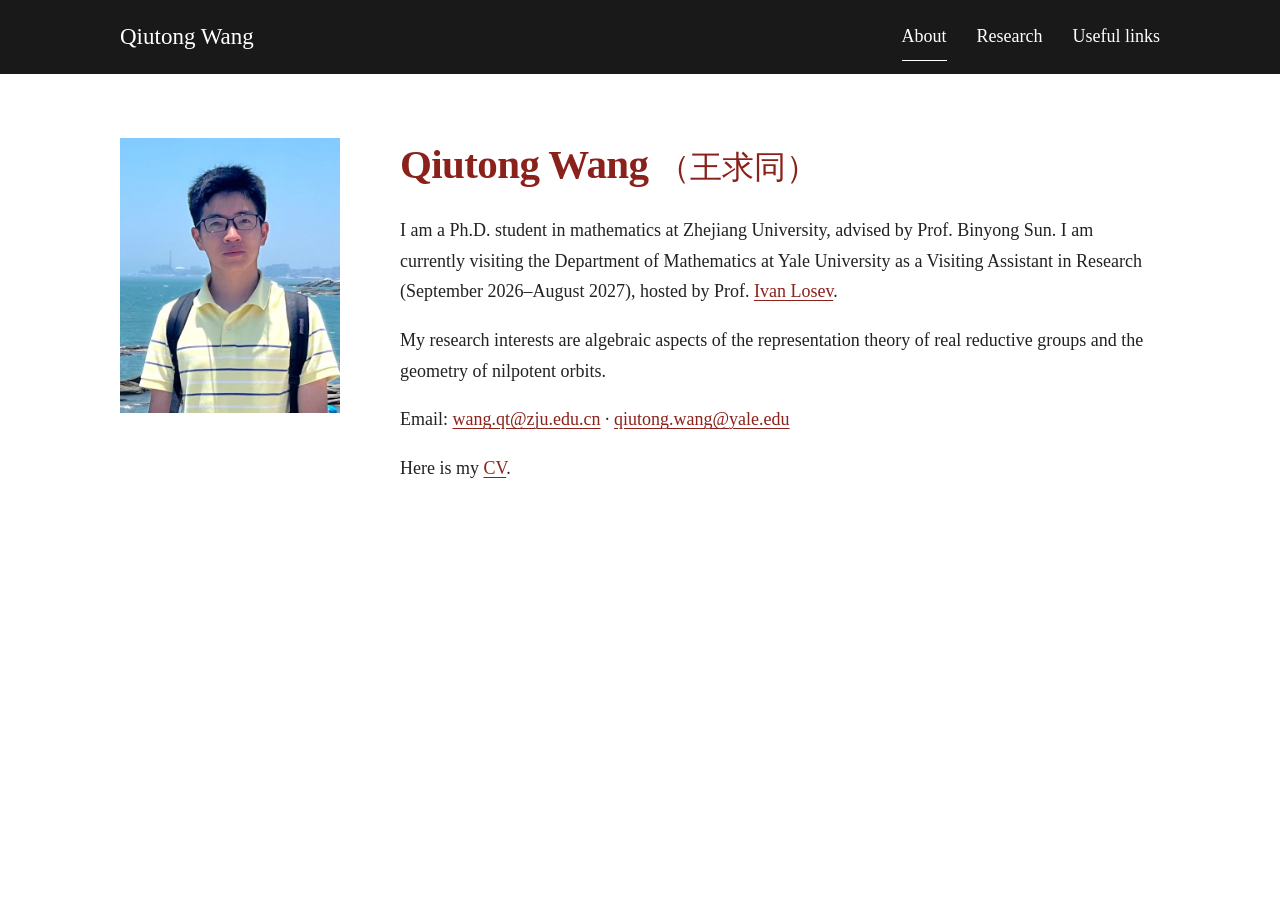
==== index.html @ e622a45d "Remove custom tab logo" ====
<!DOCTYPE html>
<html lang="en">
<head>
  <meta charset="utf-8">
  <meta name="viewport" content="width=device-width, initial-scale=1">
  <meta name="theme-color" content="#191919">
  <meta name="description" content="Qiutong Wang — Ph.D. student in mathematics at Zhejiang University and Visiting Assistant in Research at Yale University. Representation theory and the geometry of nilpotent orbits.">
  <title>Qiutong Wang | Mathematics</title>
  <link rel="icon" href="data:image/svg+xml,%3Csvg xmlns='http://www.w3.org/2000/svg' viewBox='0 0 1 1'%3E%3C/svg%3E" type="image/svg+xml">
  <link rel="stylesheet" href="style.css?v=dcf535bb">
</head>
<body>
  <a class="skip-link" href="#main">Skip to content</a>
  <header class="site-header">
    <div class="header-inner">
      <a class="site-name" href="index.html">Qiutong Wang</a>
      <nav aria-label="Main navigation">
        <a href="index.html" aria-current="page">About</a>
        <a href="research.html">Research</a>
        <a href="links.html">Useful links</a>
      </nav>
    </div>
  </header>
  <main id="main" class="about-page">
    <div class="portrait-frame">
      <img class="portrait" src="assets/portrait.jpg" alt="Qiutong Wang by the sea" width="528" height="660">
    </div>
    <section class="biography" aria-labelledby="name">
      <h1 id="name">Qiutong Wang <span class="chinese-name" lang="zh-Hans">（王求同）</span></h1>
      <p>I am a Ph.D. student in mathematics at Zhejiang University, advised by Prof. Binyong Sun. I am currently visiting the Department of Mathematics at Yale University as a Visiting Assistant in Research (September 2026–August 2027), hosted by Prof. <a href="https://ivanloseu.github.io/" target="_blank" rel="noopener">Ivan Losev</a>.</p>
      <p>My research interests are algebraic aspects of the representation theory of real reductive groups and the geometry of nilpotent orbits.</p>
      <p>Email: <a href="mailto:wang.qt@zju.edu.cn">wang.qt@zju.edu.cn</a> · <a href="mailto:qiutong.wang@yale.edu">qiutong.wang@yale.edu</a></p>
      <p>Here is my <a href="assets/CV.pdf" target="_blank" rel="noopener">CV</a>.</p>
    </section>
  </main>
</body>
</html>
---- style.css ----
:root {
  --red: #8b211b;
  --ink: #222;
  --line: #ddd;
}
* { box-sizing: border-box; }
body {
  margin: 0;
  background: #fff;
  color: var(--ink);
  font: 18px/1.7 Georgia, 'Times New Roman', serif;
}
a {
  color: var(--red);
  text-decoration-thickness: 1px;
  text-underline-offset: 3px;
  overflow-wrap: anywhere;
}
a:hover { text-decoration-thickness: 2px; }
a:focus-visible { outline: 2px solid var(--red); outline-offset: 5px; }
.site-header { background: #191919; color: #fff; }
.header-inner {
  max-width: 1120px;
  min-height: 74px;
  margin: auto;
  padding: 0 40px;
  display: flex;
  justify-content: space-between;
  align-items: center;
  gap: 24px;
}
.site-header a { color: #fff; text-decoration: none; }
.site-header a:focus-visible { outline-color: #fff; }
.site-name { font-size: 23px; white-space: nowrap; }
nav { display: flex; gap: 30px; }
nav a { padding: 8px 0; border-bottom: 1px solid transparent; }
nav a:hover, nav a[aria-current="page"] { border-bottom-color: #fff; }
main { max-width: 1120px; margin: 64px auto; padding: 0 40px; }
.about-page { display: grid; grid-template-columns: 220px minmax(0, 1fr); gap: 60px; align-items: start; }
.portrait-frame {
  width: 100%;
  aspect-ratio: 4 / 5;
  overflow: hidden;
}
.portrait {
  display: block;
  width: 100%;
  height: auto;
}
h1 { margin: 0 0 24px; color: var(--red); font-size: 41px; line-height: 1.3; letter-spacing: -.6px; }
.chinese-name { display: inline-block; font-size: .78em; font-weight: normal; letter-spacing: 0; }
h2 { margin: 0 0 14px; color: var(--red); font-size: 28px; line-height: 1.3; }
p { margin: 0 0 18px; }
.biography p:last-child { margin-bottom: 0; }
.content-page { max-width: 1040px; }
.content-page h1 { margin-bottom: 36px; }
.content-page section + section { margin-top: 38px; }
ul { margin: 0; padding-left: 25px; }
li { margin-bottom: 16px; padding-left: 3px; }
li:last-child { margin-bottom: 0; }
.skip-link { position: absolute; top: -100px; left: 16px; padding: 8px 12px; background: #fff; z-index: 10; }
.skip-link:focus { top: 12px; }
@media (max-width: 1020px) {
  .header-inner, main { padding-inline: 32px; }
  .about-page { grid-template-columns: 200px minmax(0, 1fr); gap: 40px; }
  h1 { font-size: 36px; }
}
@media (max-width: 760px) {
  body { font-size: 17px; }
  .header-inner { min-height: 68px; padding: 12px 24px; flex-direction: column; align-items: flex-start; gap: 2px; }
  .site-name { font-size: 18px; }
  nav { gap: 20px; font-size: 16px; }
  main { margin: 36px auto; padding: 0 24px; }
  .about-page { grid-template-columns: 1fr; gap: 30px; }
  .portrait-frame { max-width: 180px; margin-inline: auto; }
  h1 { font-size: 34px; margin-bottom: 22px; }
  h2 { font-size: 26px; }
  .content-page h1 { margin-bottom: 28px; }
  .content-page section + section { margin-top: 30px; }
  ul { padding-left: 22px; }
}
@media (max-width: 380px) {
  .header-inner, main { padding-inline: 20px; }
  .site-name { font-size: 17px; }
  nav { font-size: 15px; gap: 16px; }
  h1 { font-size: 31px; }
}
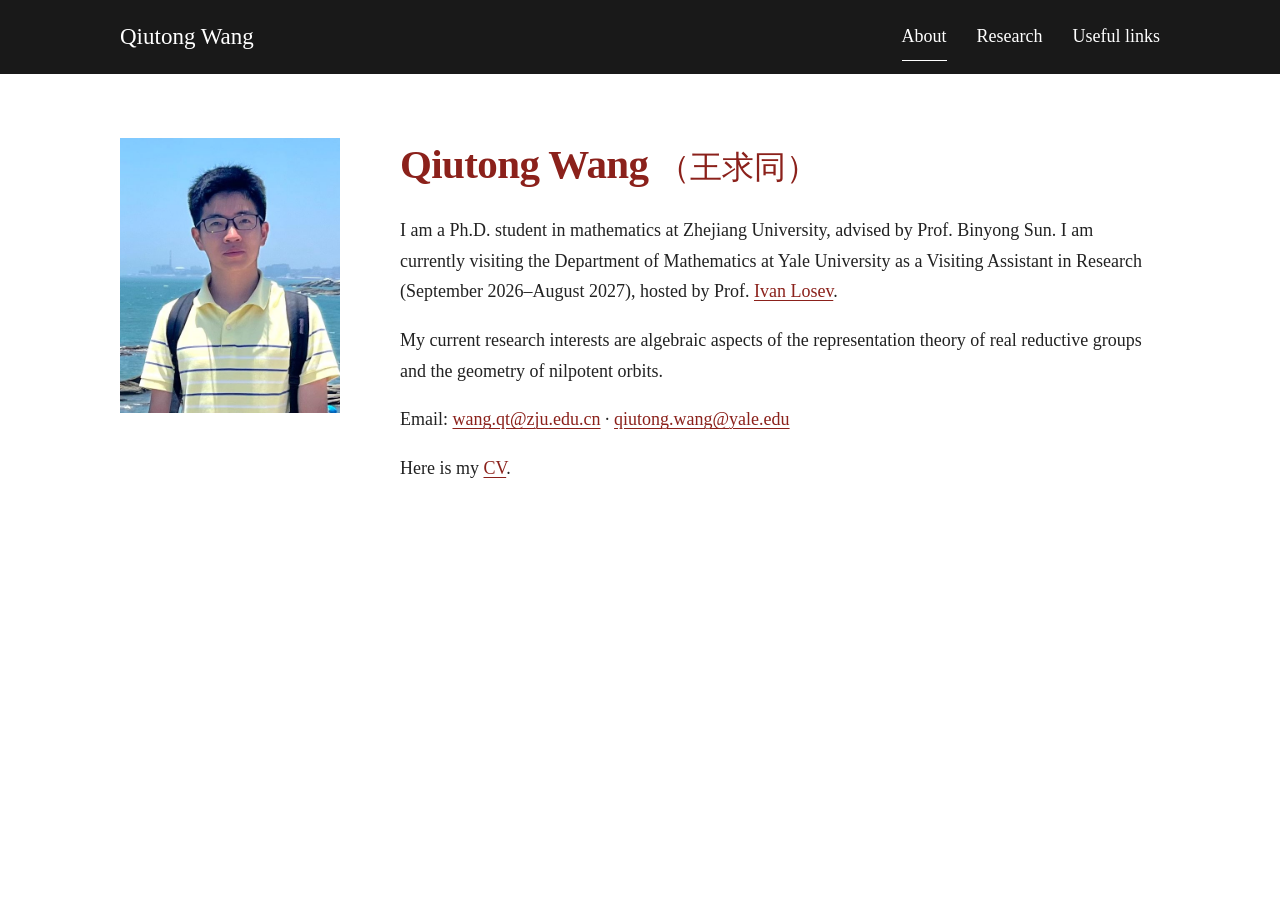
==== commit 08f1b0cf: "Clarify current research interests" ====
--- a/index.html
+++ b/index.html
@@ -4,9 +4,9 @@
   <meta charset="utf-8">
   <meta name="viewport" content="width=device-width, initial-scale=1">
   <meta name="theme-color" content="#191919">
+  <meta name="robots" content="max-image-preview:none">
   <meta name="description" content="Qiutong Wang — Ph.D. student in mathematics at Zhejiang University and Visiting Assistant in Research at Yale University. Representation theory and the geometry of nilpotent orbits.">
   <title>Qiutong Wang | Mathematics</title>
-  <link rel="icon" href="data:image/svg+xml,%3Csvg xmlns='http://www.w3.org/2000/svg' viewBox='0 0 1 1'%3E%3C/svg%3E" type="image/svg+xml">
   <link rel="stylesheet" href="style.css?v=dcf535bb">
 </head>
 <body>
@@ -28,9 +28,9 @@
     <section class="biography" aria-labelledby="name">
       <h1 id="name">Qiutong Wang <span class="chinese-name" lang="zh-Hans">（王求同）</span></h1>
       <p>I am a Ph.D. student in mathematics at Zhejiang University, advised by Prof. Binyong Sun. I am currently visiting the Department of Mathematics at Yale University as a Visiting Assistant in Research (September 2026–August 2027), hosted by Prof. <a href="https://ivanloseu.github.io/" target="_blank" rel="noopener">Ivan Losev</a>.</p>
-      <p>My research interests are algebraic aspects of the representation theory of real reductive groups and the geometry of nilpotent orbits.</p>
+      <p>My current research interests are algebraic aspects of the representation theory of real reductive groups and the geometry of nilpotent orbits.</p>
       <p>Email: <a href="mailto:wang.qt@zju.edu.cn">wang.qt@zju.edu.cn</a> · <a href="mailto:qiutong.wang@yale.edu">qiutong.wang@yale.edu</a></p>
-      <p>Here is my <a href="assets/CV.pdf" target="_blank" rel="noopener">CV</a>.</p>
+      <p>Here is my <a href="assets/CV.pdf?v=f82354d7" target="_blank" rel="noopener">CV</a>.</p>
     </section>
   </main>
 </body>
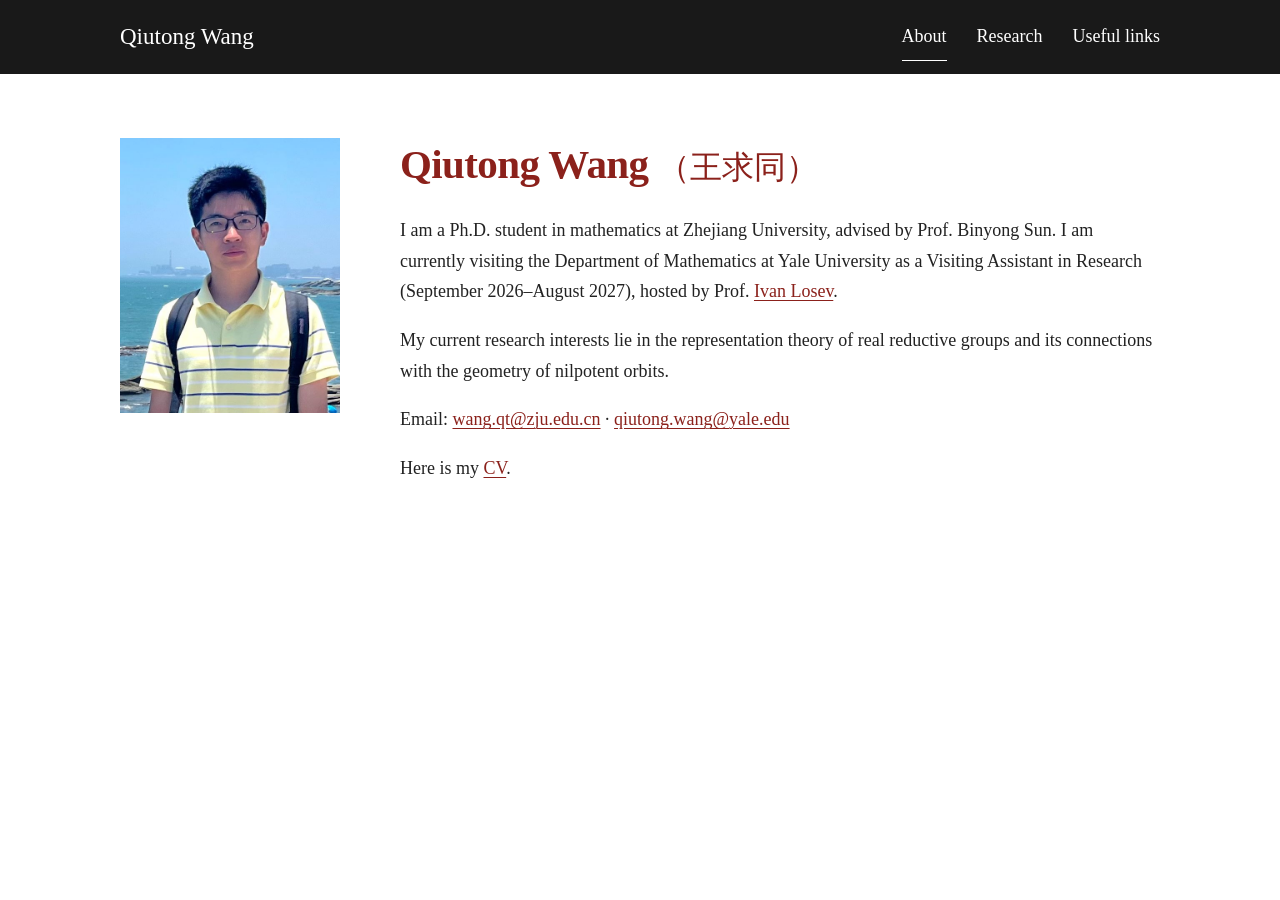
==== commit 547a86d7: "Refine research interests description" ====
--- a/index.html
+++ b/index.html
@@ -28,7 +28,7 @@
     <section class="biography" aria-labelledby="name">
       <h1 id="name">Qiutong Wang <span class="chinese-name" lang="zh-Hans">（王求同）</span></h1>
       <p>I am a Ph.D. student in mathematics at Zhejiang University, advised by Prof. Binyong Sun. I am currently visiting the Department of Mathematics at Yale University as a Visiting Assistant in Research (September 2026–August 2027), hosted by Prof. <a href="https://ivanloseu.github.io/" target="_blank" rel="noopener">Ivan Losev</a>.</p>
-      <p>My current research interests are algebraic aspects of the representation theory of real reductive groups and the geometry of nilpotent orbits.</p>
+      <p>My current research interests lie in the representation theory of real reductive groups and its connections with the geometry of nilpotent orbits.</p>
       <p>Email: <a href="mailto:wang.qt@zju.edu.cn">wang.qt@zju.edu.cn</a> · <a href="mailto:qiutong.wang@yale.edu">qiutong.wang@yale.edu</a></p>
       <p>Here is my <a href="assets/CV.pdf?v=f82354d7" target="_blank" rel="noopener">CV</a>.</p>
     </section>
